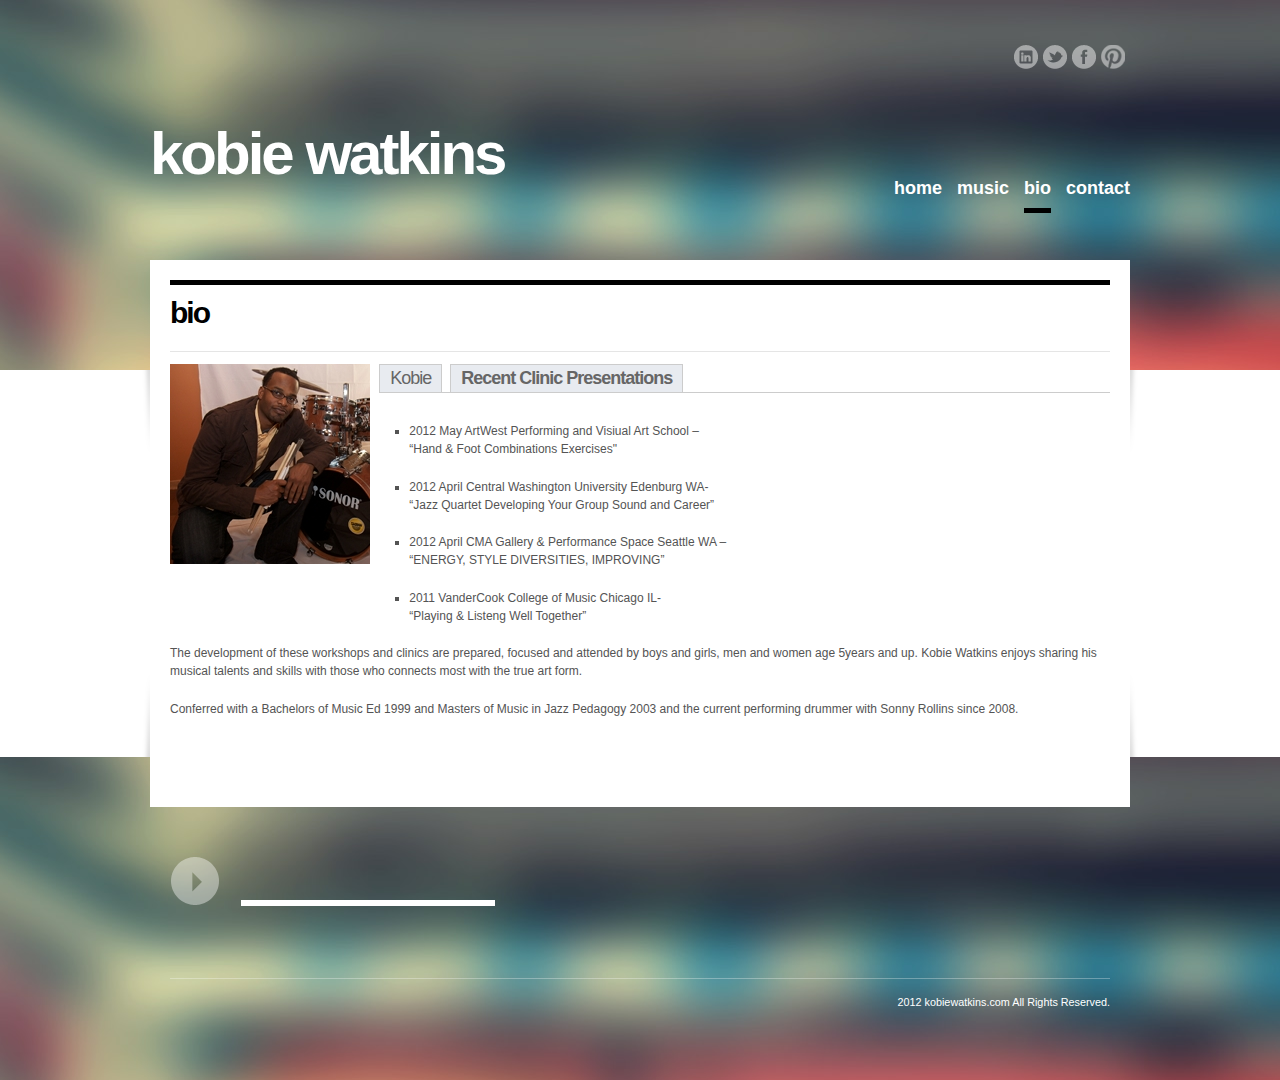
==== bio-clinic.html @ 3b58d5fe "inital commit for kobiewatkins.com" ====
<!doctype html>
<html lang="en">
<head>
    <meta charset="utf-8">
    <meta name="viewport" content="width=device-width, initial-scale=1, maximum-scale=1">

    <title>kobiewatkins</title>
    <link rel="profile" href="http://microformats.org/profile/hcalendar">

    <link rel="stylesheet" href="style.css">
    <link rel="stylesheet" href="colors/default.css" id="color">
    <!--[if IE 7]>
    <link rel="stylesheet" type="text/css" href="css/ie7.css" media="screen"/><![endif]-->

    <script src="js/modernizr.js"></script>
        <style>

#localnavlist
{
/*border-bottom: 1px solid #ccc;
*/
margin: 0;
padding-bottom: 19px;
padding-left: 10px;
}

#localnavlist ul, #localnavlist li
{
display: inline;
list-style-type: none;
margin: 0;
padding: 0;
}

#localnavlist a:link, #localnavlist a:visited
{
background: #E8EBF0;
border: 1px solid #ccc;
border-bottom:0px;
color: #666;
float: left;
font-size: normal;
font-weight: normal;
line-height: 23px;
margin-right: 8px;
padding: 2px 10px 2px 10px;
text-decoration: none;
}


ul#localnavlist li.current 
{
background: #fff;
border-bottom: 1px solid #fff;
color: #666;
}

#localnavlist a:hover { color: #f00; }

    </style>
</head>
<body>

<div id="fb-root"></div>
<script>(function (d, s, id) {
    var js, fjs = d.getElementsByTagName(s)[0];
    if (d.getElementById(id)) return;
    js = d.createElement(s);
    js.id = id;
    js.src = "//connect.facebook.net/en_US/all.js#xfbml=1";
    fjs.parentNode.insertBefore(js, fjs);
}(document, 'script', 'facebook-jssdk'));</script>


<div id="page">

<header id="header">
    <div class="wrap group">
        <div class="social-wgt group">
             <aside class="widget group">
                <a title="Connect with us on LinkedIn." class="icn lnkdin" href="http://www.linkedin.com/pub/kobie-watkins/40/b71/a86">Connect with us on LinkedIn.</a>
                <a title="Follow us on twitter." class="icn twitter" href="https://twitter.com/kobiewatkins">Follow us on twitter.</a>
                <a title="Like us on Facebook." class="icn facebook" href="http://www.facebook.com/kobie.watkins">Like us on Facebook.</a>
                <a title="Follow us on pinterest" class="icn pinterest" href="http://pinterest.com/bac2211">Follow us on Pinterest.</a>
            </aside>
        </div>
        <!-- .social-wgt -->

        <div class="head-wrap group">
            <hgroup class="logo imglogo">
                <h1><a href="index.html">kobie watkins</a></h1>
            </hgroup>
           
            <nav>
              
                <ul id="navigation" >
                    <li><a href="index.html">home</a></li>
                <!--    <li><a href="#">Templates</a>
                        <ul>
                            <li><a href="blog-alt.html">Listing left sidebar</a></li>
                            <li><a href="blog.html">Listing right sidebar</a></li>
                            <li><a href="single-alt.html">Article left sidebar</a></li>
                            <li><a href="single.html">Article right sidebar</a></li>
                            <li><a href="fullwidth.html">Fullwidth</a></li>
                            <li><a href="events.html">Events template</a></li>
                            <li><a href="event.html">Single event template</a></li>
                        </ul>
                    </li> -->
                    <li><a href="music.html">music</a></li>
                    <li class="current_page_item current-menu-item"><a href="bio.html">bio</a></li>
                    <li><a href="contact.html">contact</a></li>
                </ul>
              
            </nav>
        </div>
        <!-- .head-wrap -->
    </div>
    <!-- .wrap < header -->
</header>

<div id="main-content">
<div class="wrap">
<div class="inner-wrap">
<div class="page-content group">
<article class="entry fullwidth group">
    <h2 class="page-title">bio</h2>

    <div class="entry-content group">
      <div class="entry-content">
        <figure class="entry-thumb">
            <img src="demo/IMG_5719.jpg" alt="" />
        </figure>
        
        <div class="entry-meta">
          <h1>
             <ul id="localnavlist">
               <li><a href="bio.html">Kobie</a></li>
               <li><a href="#"><b>Recent Clinic Presentations</b></a></li>
             </ul>
            <hr/>
          </h1>
           
        </div>
 <div >
  <table>
    <tr>
      <td>
     <ul id="localcontentlist">
         <li>           
           <p >2012 May ArtWest Performing and Visiual Art School – <br/>“Hand & Foot Combinations Exercises"</p>
         </li>
         <li>           
            <p >2012 April Central Washington University Edenburg WA- <br />“Jazz Quartet Developing Your Group Sound and Career”</p>
        </li>
        <li>           
            <p >2012 April CMA Gallery & Performance Space Seattle WA – <br />“ENERGY, STYLE DIVERSITIES, IMPROVING”</p>
        </li>
        <li>           
            <p >2011 VanderCook College of Music Chicago IL- <br />“Playing & Listeng Well Together”</p>
        </li>
        
    </ul>
    </td>
  </tr>
</table>
    <p>
The development of these workshops and clinics are prepared, focused and attended by boys and girls, men and women age 5years and up. Kobie Watkins
enjoys sharing his musical talents and skills with those who connects most with the true art form.

    </p>
     <p>
    Conferred with a Bachelors of Music Ed 1999 and Masters of Music in Jazz Pedagogy 2003 and the current performing drummer with Sonny Rollins since 2008.
    </p>
    
  </div>
    </div>

</article>

    <!-- .block-events -->


    

    <aside class="widget widget_ci_twitter_widget group">
        
    </aside>
    <!-- twitter-widget -->

    <aside class="widget widget_ci_flickr_widget group">
        
    </aside>

</div>
<!-- #sidebar -->
</div>
<!-- .page-content -->
</div>
<!-- .inner-wrap -->
</div>
<!-- .wrap < #main-content -->
</div>
<!-- #main-content -->

<footer id="footer">
    <div class="wrap group">

        <div class="widget-block group">
            <aside class="widget audio-player">
                <div class="audio-wrap">
                    <div id="jp500" class="jp-jplayer"></div>

                    <div id="jp-203" class="jp-audio">
                        <div class="jp-type-single">
                            <div class="jp-gui jp-interface">
                                <ul class="jp-controls">
                                    <li><a href="#" class="jp-play" tabindex="1">Play</a></li>
                                    <li><a href="#" class="jp-pause" tabindex="1">Pause</a></li>
                                </ul>

                                <div class="jp-progress">
                                    <div class="jp-seek-bar">
                                        <div class="jp-play-bar"></div>
                                    </div>
                                </div>

                                <div class="jp-current-time"></div>

                                <div class="jp-volume-bar">
                                    <div class="jp-volume-bar-value">
                                        <div class="jp-volume-bar-knob"></div>
                                    </div>
                                </div>
                            </div>
                            <div class="jp-playlist">
                                <ul>
                                    <!-- The method Playlist.displayPlaylist() uses this unordered list -->
                                    <li></li>
                                </ul>
                            </div>
                        </div>
                    </div>
                </div>
                <!-- .audio-wrap -->
            </aside>

           
            <!-- twitter-widget -->

        </div>
        <!-- widget-block -->

        <div class="site-copy">
            <span>2012 kobiewatkins.com All Rights Reserved.</span>
        </div>
    </div>
    <!-- .wrap < #footer -->
</footer>

</div>
<!-- /page -->

<script type="text/javascript" src="//assets.pinterest.com/js/pinit.js"></script>

<script src="http://ajax.googleapis.com/ajax/libs/jquery/1.7.1/jquery.min.js"></script>
<script src="js/jquery.cycle.all.latest.min.js"></script>
<script src="js/jquery.flexslider-min.js"></script>
<script src="js/jquery.carouFredSel-5.6.1-packed.js"></script>
<script src="js/superfish.js"></script>
<script src="js/hoverIntent.js"></script>
<script src="js/jquery.fitvid.js"></script>
<script src="js/jquery.jplayer.js"></script>
<script src="js/jplayer.playlist.min.js"></script>
<!--[if (gte IE 6)&(lte IE 8)]>
<script type="text/javascript" src="js/selectivizr-min.js"></script><![endif]-->
<script defer src="js/scripts.js"></script>
</body>
</html>
---- style.css ----
/*
Theme Name: Stereo Squared
Theme URI: http://www.cssigniter.com/ignite/themes/stereo
Author: the CSSIgniter team
Author URI: http://www.cssigniter.com/
Description: Music theme for WordPress
Version: 1.0
License: GNU General Public License
*/

/*
============================================================================
Reset (No need to edit anything)
============================================================================
*/
html, body, div, span, applet, object, iframe, h1, h2, h3, h4, h5, h6, p, blockquote, pre, a, abbr, acronym, address, big, cite, code, del, dfn, em, font, ins, kbd, q, s, samp, small, strike, strong, sub, sup, tt, var, dl, dt, dd, ol, ul, li, fieldset, form, label, legend, table, caption, tbody, tfoot, thead, tr, th, td {
  border: 0;
  font-family: inherit;
  font-size: 100%;
  font-style: inherit;
  font-weight: inherit;
  margin: 0;
  outline: 0;
  padding: 0;
  vertical-align: baseline;
}

:focus {
  outline: 0;
}

ol, ul {
  list-style: none;
}

table {
  border-collapse: separate;
  border-spacing: 0;
}

caption, th, td {
  font-weight: normal;
  text-align: left;
}

blockquote:before, blockquote:after, q:before, q:after {
  content: "";
}

blockquote, q {
  quotes:;
}

a img {
  border: 0;
}

article, aside, details, figcaption, figure, footer, header, hgroup, menu, nav, section {
  display: block;
}

.group:after {
  content: ".";
  display: block;
  height: 0;
  clear: both;
  visibility: hidden;
}


/*
Lean.js added 8-26-2013
*/
#lean_overlay {
    position: fixed;
    z-index:100;
    top: 0px;
    left: 0px;
    height:100%;
    width:100%;
    background: #000;
    display: none;
}

/*
============================================================================
Global (h1..h6,lists,paragraphs,tables,links,form elements etc)
============================================================================
*/
body, input, textarea {
  font: 12px "Helvetica Neue", Helvetica, Arial, sans-serif;
  font-weight: normal;
  line-height: 1.2;
}

body {
  background: #fff;
  line-height: 1.5;
}

#page {

}

/* Headings */
h1 {
  font-size: 30px;
  letter-spacing: -2px;
}

h2 {
  font-size: 28px;
  margin-bottom: 0.4em !important;
}

h3 {
  font-size: 18px;
}

h4 {
  font-size: 16px;
}

h5 {
  font-size: 16px;
}

h6 {
  font-size: 12px;
}

h1, h2, h3, h4, h5, h6 {
  font-weight: bold;
  margin-bottom: 1em;
}

h2, h3 {
  letter-spacing: -1px;
}

hr {
  background-color: #ccc;
  border: 0;
  height: 1px;
  margin-bottom: 1.625em;
}

/* Text elements */
p {
  margin-bottom: 1.625em;
}

ul, ol {
  margin: 0 0 1.625em 2.5em;
}

ul {
  list-style: square;
}

ol {
  list-style-type: decimal;
}

ol ol {
  list-style: upper-alpha;
}

ol ol ol {
  list-style: lower-roman;
}

ol ol ol ol {
  list-style: lower-alpha;
}

ul ul, ol ol, ul ol, ol ul {
  margin-bottom: 0;
}

dl {
  margin: 0 1.625em;
}

dt {
  font-weight: bold;
}

dd {
  margin-bottom: 1.625em;
}

strong {
  font-weight: bold;
}

cite, em, i {
  font-style: italic;
}

blockquote {
  font-family: Georgia, "Bitstream Charter", serif;
  font-style: italic;
  font-weight: normal;
  border-left: 4px solid black;
  padding-left: 2em;
}

blockquote em, blockquote i, blockquote cite {
  font-style: normal;
}

blockquote cite {
  color: #666;
  font: 12px "Helvetica Neue", Helvetica, Arial, sans-serif;
  font-weight: 300;
  letter-spacing: .05em;
  text-transform: uppercase;
}

pre {
  font: 13px "Courier 10 Pitch", Courier, monospace;
  line-height: 1.5;
  margin-bottom: 1.625em;
  overflow: auto;
  padding: .75em 1.625em;
}

code, kbd {
  font: 13px Monaco, Consolas, "Andale Mono", "DejaVu Sans Mono", monospace;
}

abbr, acronym, dfn {
  cursor: help;
}

address {
  display: block;
  margin: 0 0 1.625em;
}

ins {
  text-decoration: none;
}

sup, sub {
  height: 0;
  line-height: 1;
  position: relative;
  vertical-align: baseline;
}

sup {
  bottom: 1ex;
}

sub {
  top: .5ex;
}

/* Alignment */
.alignleft {
  display: inline;
  float: left;
  margin: 1em 1.625em 1em 0;
}

.alignright {
  display: inline;
  float: right;
  margin: 1em 0 1em 1.625em;
}

.aligncenter {
  clear: both;
  display: block;
  margin-left: auto;
  margin-right: auto;
  margin-bottom:1em;
}

.alignnone {
  margin-bottom: 13px;
}

/* Make sure embeds and iframes fit their containers */
embed, iframe, object {
  max-width: 100%;
}

img {
  max-width: 100%;
}

/* General Form Styling */

input[type=text],
input[type=password],
textarea {
  padding: 10px 12px;
  font: inherit;
  border: none;
  background: #f2f2f2;
}

button[type=submit],
input[type=submit] {
  background: #000;
  color: #fff;
  font-weight: bold;
  text-align: center;
  border: none;
}

/*
============================================================================
Structure (for every page in the theme)
============================================================================
*/

body {
  color: #545454;
}

h1, h2, h3, h4, h5, h6 {
  color: #000;
}

.wrap {
  width: 980px;
  margin: 0 auto;
  -o-transition: all .2s linear;
  -moz-transition: all .2s linear;
  -webkit-transition: all .2s linear;
  transition: all .2s linear;
}

/*
============================================================================
Header (Logo etc)
============================================================================
*/

#header {
  background: url("images/colors/default/bodybg.jpg") no-repeat center top;
  color: #fff;
}

#header a, #header a:visited, #header a:hover {
  color: #fff;
  text-decoration: none;
}

.social-wgt {
  padding: 45px 0 25px;
}

.social-wgt .widget {
  float: right;
}

.head-wrap {
  padding-bottom: 80px;
}

.logo {
  float: left;
}

.logo h1 {
  font-size: 5em;
  margin-bottom: 0;
  padding: 0;
  letter-spacing: -3px;
  font-weight: bold;
  line-height: 1;
}

.logo h2 {
  font-size: 1.5em;
  margin: -5px 0 0 0;
  line-height: 1;
  color: #fff;
}

.home #main-content {
  margin-top: -450px;
}

.home #header {
  height: 710px;
}

/* Inner Page Styles */

#main-content {
  margin-top: -110px;
}

#header {
  height: 370px;
}

/*
============================================================================
Navigation (for every navigational element in the theme)
============================================================================
*/

nav {
  float: right;
  margin-top: 55px;
}

#navigation {
  list-style: none;
  margin: 0;
  padding: 0;
}

#navigation > li {
  float: left;
  font-size: 1.5em;
  line-height: 1;
  font-weight: bold;
  margin-left: 15px;
  position: relative;
}

#navigation > li a {
  padding-bottom: 10px;
}

#navigation > li.current-menu-item a,
#navigation > li.current_page_item a {
  border-bottom: 5px solid black;
}

#navigation > li a:hover {
  color: #e1e1e1;
}

#navigation ul {
  position: absolute;
  list-style: none;
  margin: 0;
  padding: 0;
  z-index: 1000;
  border: 5px solid rgba(255, 255, 255, 0.5);

  top: -999em;

  -moz-box-shadow: 0 0 5px rgba(80, 80, 80, 0.85);
  -webkit-box-shadow: 0 0 5px rgba(80, 80, 80, 0.85);
  -o-box-shadow: 0 0 5px rgba(80, 80, 80, 0.85);
  box-shadow: 0 0 5px rgba(80, 80, 80, 0.85);
}

#navigation li li {
  display: block;
}

#navigation li li a {
  padding: 10px 15px;
  background-color: #f6f8f7;
  background-color: rgba(255, 255, 255, 0.95);
  margin-bottom: 1px;
  display: block;
  color: #000 !important;
  white-space: nowrap;
  font-size: 0.77em;
  min-width: 160px;
}

#navigation li li a:hover {
  border: none;
}

#navigation > li:hover > ul {
  top: 30px;
}

.sf-with-ul {
  padding-right: 15px;
}

.sf-sub-indicator {
  text-indent: -999em;
  display: inline-block;
  width: 8px;
  height: 4px;
  position: absolute;
  top: 8px;
  right: 0;
  background: url("images/sprites.png") no-repeat -1px -161px;
}

nav > select {
  display: none;
}

a {
  -o-transition: all .2s linear;
  -moz-transition: all .2s linear;
  -webkit-transition: all .2s linear;
  transition: all .2s linear;
}

/*
============================================================================
Content
============================================================================
*/

#main-content .wrap,
#footer .wrap {
  width: 940px;
  padding: 20px 20px 10px 20px;
  position: relative;

  -o-transition: all .2s linear;
  -moz-transition: all .2s linear;
  -webkit-transition: all .2s linear;
  transition: all .2s linear;
}

#main-content .wrap {
  background: #fff;
  margin-bottom: -50px;
}

.home #main-content .wrap:after {
  content: ' ';
  position: absolute;
  background: url("images/shadow-left.png") no-repeat;
  width: 9px;
  height: 87px;
  left: -9px;
  top: 445px;
}

.home #main-content .wrap:before {
  content: ' ';
  position: absolute;
  background: url("images/shadow-right.png") no-repeat;
  width: 9px;
  height: 87px;
  right: -9px;
  top: 445px;
}

#main-content .wrap:after {
  content: ' ';
  position: absolute;
  background: url("images/shadow-left.png") no-repeat;
  width: 9px;
  height: 87px;
  left: -9px;
  top: 110px;
}

#main-content .wrap:before {
  content: ' ';
  position: absolute;
  background: url("images/shadow-right.png") no-repeat;
  width: 9px;
  height: 87px;
  right: -9px;
  top: 110px;
}

#main-content .inner-wrap:after {
  background: url("images/shadow-btm-left.png") no-repeat scroll 0 0 transparent;
  bottom: 50px;
  content: " ";
  height: 87px;
  left: -9px;
  position: absolute;
  width: 9px;
}

#main-content .inner-wrap:before {
  content: ' ';
  position: absolute;
  background: url("images/shadow-btm-right.png") no-repeat;
  width: 9px;
  height: 87px;
  right: -9px;
  bottom: 50px;
}

/* General ul items style */

.gallery-list,
.slides,
.slides-vid {
  margin: 0;
  padding: 0;
  list-style: none;
}



/* Main Homepage Slider */

.sld-item {
  position: relative;
}

.sld-desc {
  position: absolute;
  bottom: 0;
  right: 0;
  width: 65%;
  margin-bottom: 50px;
}

.sld-desc h3 {
  font-size: 4em;
  letter-spacing: -3px;
  font-weight: bold;
  line-height: 1;
  margin: 0 0 10px 0;
}

.sld-desc.right {
  text-align: right;
  margin-right: 45px;
}

.sld-desc h3 a {
  color: #fff;
  background: rgba(0,0,0,0.50);
  line-height: 1.25;
  border-left:solid 10px transparent;
  border-right:solid 10px transparent;
}

.sld-desc h3 a:hover {
  text-decoration: none;
}

.ci-read-more {
  padding: 7px 12px;
  color: #fff;
  font-weight: bold;
  font-size: 12px;
  -moz-border-radius: 2px;
  -webkit-border-radius:2px;
  border-radius: 2px;
}

.ci-read-more:hover {
  text-decoration: none;
}

ul.slides {
  clear: both;
}

ul.slides li {
  display: none;
}

.flex-control-nav {
  list-style: none;
  margin: 0;
  padding: 0;
  text-align: center;
  margin: 25px 0;
}

.flex-control-nav li {
  display: inline;
  text-align: center;
}

.flex-control-nav a {
  background: url("images/sprites.png") no-repeat scroll 0 -16px transparent;
  cursor: pointer;
  height: 10px;
  margin: 0 5px 0 0;
  padding: 0;
  text-indent: -999em;
  width: 10px;
  text-align: center;
  display: inline-block;
}

.flex-control-nav a.active {
  background-position: 0 0;
}

/* Widget Areas Homepage */

.widget-block {
  margin-bottom: 25px;
}

#main-content .widget-block:last-of-type {
  margin-bottom: 0;
}

.block h3, .widget h3 {
  margin-bottom: 15px;
  font-size: 1.5em;
  line-height: 1;
  padding-top: 10px;
  border-top: 5px solid black;
}

.block h4 {
  font-size: 13px;
  margin: 10px 0;
  font-weight: bold;
}

.widget-block .block {
  float: left;
  width: 31.91489361702128%;
  margin-right: 2.12765957446809%;
}

.widget-block .two-thirds {
  width: 65.95744680851064%;
}

.block-videos {
  position: relative;
}

#video-slider {
  position: relative;
}

.widget-block .block.last, .mid-section .widget_ci_event_locations_widget {
  margin-right: 0;
}

.upper-section .widget:last-child {
  margin-right:0;
}

.widget-block .block-galleries {
  width: 100%;
  position: relative;
}

.gallery-nav,
.vid-nav,
#video-slider .flex-direction-nav {
  position: absolute;
  top: 15px;
  right: 0;
  list-style: none;
  margin: 0;
}

.gallery-nav a {
  color: #000;
  font-weight: bold;
}

#video-slider .flex-direction-nav {
  top: -30px;
}

.gallery-nav li,
.vid-nav li,
#video-slider .flex-direction-nav li {
  float: left;
  margin-left: 10px;
}

.car-prev,
.car-next,
.vid-prev,
.vid-next,
.flex-direction-nav .prev,
.flex-direction-nav .next {
  display: inline-block;
  float: left;
  text-indent: -999em;
  width: 7px;
  height: 14px;
  cursor: pointer;
  background: url("images/sprites.png") no-repeat;
}

.car-prev,
.vid-prev,
.flex-direction-nav .prev {
  background-position: 0 -106px;
}

.car-next,
.vid-next,
.flex-direction-nav .next {
  background-position: -1px -87px;
}

.block-galleries .caroufredsel_wrapper {

}

.gallery-list {
  margin: 0;
  padding: 0;
  list-style: none;
}

.gallery-list li {
  float: left;
  width: 31.91489361702128%;
  margin-left: 2.12765957446809%;
}

.gallery-list li:first-child {
  margin-left: 0 !important;
}

.gallery-list figure {
  position: relative;
  margin: 0;
  padding: 0;
}

.gallery-list .trans {
  width: 100%;
  height: 100%;
  display: block;
  position: absolute;
  top: 0;
  left: 0;
  background: url("images/trans.png");
}

.gallery-list li > a {
  line-height: 0;
}

.gallery-list figcaption {
  color: #FFFFFF;
  font-size: 1.5em;
  font-weight: bold;
  left: 35%;
  position: absolute;
  text-align: center;
  top: 45%;
  z-index: 2;
}

.gallery-list a:hover,
.gallery-list a:active,
.gallery-list a:focus {
  text-decoration: none;
}

.gallery-list figcaption,
.gallery-list .trans {
  visibility: hidden;
}

.gallery-list a:hover > figure figcaption,
.gallery-list a:hover > figure .trans {
  visibility: visible;
}

/*
============================================================================
Comments (everything related to the comments section)
============================================================================
*/

.post-comments {
  padding-top: 20px;
  margin: 30px 0;
  border-top: 5px solid #000;
}

.post-comments h2, #form-wrapper h2 {
  font-size: 1.5em;
  letter-spacing: -1px;
}

#form-wrapper {
  padding-top: 20px;
  margin-bottom: 10px;
}

#form-wrapper .post-form {
  background: #f3f3f3;
  padding: 25px;
}

.post-form label {
  display: block;
  margin-bottom: 3px;
  color: #000;
}

.post-form fieldset {
  margin-bottom: 10px;
}

.post-form input[type=text], .post-form textarea {
  background: #fff;
  border: none;
  padding: 10px;
  border:solid 2px #d8d8d8;
}

.post-form input[type=text] {
  width: 60%;
}

.post-form textarea {
  width: 96%;
}

.post-form input[type='submit'], button.button, .gform_wrapper .gform_footer input.button, .gform_wrapper .gform_footer input[type="submit"] {
  border: none;
  color: #fff;
  text-transform: uppercase;
  padding: 7px 20px;
  cursor: pointer;
  -moz-border-radius: 2px;
  -webkit-border-radius:2px;
  border-radius: 2px;
}

.post-form input[type=submit]:active {
  position: relative;
  top: 1px;
}

.post-comments ul, .post-comments ol {
  margin-left: 15px;
  padding-left: 0;
}

.post-comments ul li ul, .post-comments ol li ol {
  margin-left: 25px
}

.post-comments ul li, .post-comments ol li {
  list-style-type: none;
  margin: 15px 0;
}

.post-comments ul li ul li, .post-comments ol li ol li {
  list-style-type: none
}

.post-comments .avatar {
  float: left;
  margin: 15px 15px 5px 0;
  padding:3px;
  border:solid 1px #ccc;
}

.post-comments .comment-text {
  border-bottom: 1px solid #c5c5c5;
}

.post-comments .comment-copy {
  width: 80%;
  padding: 15px;
  float: right;
  font-size: 13px;
}

.post-comments .comment-meta {
  font-weight: bold;
  font-size: 0.9em;
}

.comment-reply-link, .btn-reply {
  font-weight: normal;
  font-style: normal;
  float: right;
  font-size: 11px;
  text-transform: uppercase;
  color: #fff;
  height: 18px;
  padding: 3px 7px 0;
}

#cancel-comment-reply-link {
  display: block;
  font-size: 11px !important;
  margin-top: 5px;
  letter-spacing: 0;
  font-weight: normal;
}

.comment-reply-link {
  font-size:10px;
  font-weight:bold;
  display:inline-block;
  padding-left:20px;
  background-image: url(images/sprites.png);
  background-repeat: no-repeat;
  background-position: 5px -238px;
  -moz-border-radius:2px;
  -webkit-border-radius:2px;
  border-radius:2px;
  margin-bottom:5px;
}

/*
============================================================================
Footer
============================================================================
*/

#footer {
  padding: 60px 0;
  color: #fff;
}

#footer a, #footer a:visited, #footer a:focus {
  color: #fff;
}

#footer a:hover {
  color: #f3f3f3;
}

.site-copy {
  clear: both;
  text-align: right;
  font-size: 0.9em;
  padding-top: 15px;
  border-top:1px solid #fff;
  border-top: 1px solid rgba(255, 255, 255, 0.3);
}

#footer h3, #footer h4 {
  color: #fff;
}

#footer .widget {
  float: left;
  width: 48.93617021276596%;
  margin-right: 2.12765957446809%;
}

#footer .widget:nth-child(2n) {
  margin-right: 0;
}

#footer a:hover {
  color: #c1c1c1 !important;
}

/*
============================================================================
Widgets 
============================================================================
*/
.widget-area {
}

.widget {
  margin-bottom: 30px;
}

.widget p:last-of-type {
  margin-bottom: 0;
}

.widget-title {
}

#sidebar .widget h3 {
  font-size: 1.166666666666667em;
  letter-spacing: 0;
  margin: 0 0 20px 0;
}

.widget ul {
  margin: 0;
}

.widget ul ul {
  margin-left: 1.5em;
}

.widget ul li {
  font-size: 13px;
}

.widget a {
}

.widget a:hover, .widget a:focus, .widget a:active {
}

/* Ephemera Widget */
section.ephemera ol, .widget_twentyeleven_ephemera ol {
  list-style: square;
  margin: 5px 0 0;
}

.widget_twentyeleven_ephemera .widget-entry-title {
  padding: 0;
}

.widget_twentyeleven_ephemera .comments-link a, .widget_twentyeleven_ephemera .comments-link > span {
  display: block;
  font-weight: bold;
}

section.ephemera .entry-title .comments-link a:hover, .widget_twentyeleven_ephemera .entry-title .comments-link a:hover {
}

section.ephemera .entry-title a span {
}

/* Widget Image */
.widget_image img {
  height: auto;
  max-width: 100%;
}

/* Flickr Widget */
.flickr_badge_image {
  float: left;
  margin-right: 19px;
  margin-bottom: 19px;
  padding:5px;
  border:solid 1px #ccc;
}

.flickr_badge_image:nth-child(3n+1) {
  margin-right: 0;
}

.flickr_badge_image img {
  display:block;
}

/* Calendar Widget */
.widget_calendar #wp-calendar {
  width: 95%;
  text-align: center;
}

.widget_calendar #wp-calendar caption, .widget_calendar #wp-calendar td, .widget_calendar #wp-calendar th {
  text-align: center;
}

.widget_calendar #wp-calendar caption {
  font-size: 11px;
  padding: 5px 0 3px;
  text-transform: uppercase;
}

.widget_calendar #wp-calendar th {
  font-weight: bold;
}

.widget_calendar #wp-calendar tfoot td {
}

/* Social Widget */

.icn {
  width: 24px;
  height: 24px;
  background-image: url(images/social-icons-light.png);
  background-repeat: no-repeat;
  float: left;
  margin-right: 5px;
  text-indent: -999em;
  cursor: pointer;
}

#sidebar .icn {
  background-image: url(images/social-icons.png);
}

.icn:focus,
.icn:active {
  outline: none;
}

.icn.twitter {
  background-position: -31px -1px;
}

.icn.twitter:hover {
  background-position: -31px -31px;
}

.icn.facebook {
  background-position: 0 -1px;
}

.icn.facebook:hover {
  background-position: 0 -31px;
}

.icn.flickr {
  background-position: -62px -1px;
}

.icn.flickr:hover {
  background-position: -62px -31px;
}

.icn.picasa {
  background-position: -94px 0;
}

.icn.picasa:hover {
  background-position: -94px -30px;
}

.icn.lnkdin {
  background-position: -125px 0;
}

.icn.lnkdin:hover {
  background-position: -125px -30px;
}

.icn.gplus {
  background-position: -156px -1px;
}

.icn.gplus:hover {
  background-position: -156px -31px;
}

.icn.rss {
  background-position: -187px -1px;
}

.icn.rss:hover {
  background-position: -187px -31px;
}

.icn.youtube {
  background-position: -218px -1px;
}

.icn.youtube:hover {
  background-position: -218px -31px;
}

.icn.wordpress {
  background-position: -250px -1px;
}

.icn.wordpress:hover {
  background-position: -250px -31px;
}

.icn.dribbble {
  background-position: -282px -1px;
}

.icn.dribbble:hover {
  background-position: -282px -31px;
}

.icn.pinterest {
  background-position: -313px -1px;
}

.icn.pinterest:hover {
  background-position: -313px -31px;
}

.icn.stumble {
  background-position: -345px -1px;
}

.icn.stumble:hover {
  background-position: -345px -30px;
}

.icn.digg {
  background-position: -380px -1px;
}

.icn.digg:hover {
  background-position: -380px -30px;
}

/* Search Widget */

#searchform input[type=text] {
  width: 93%;
  padding: 11px 3.5%;
  text-indent: 10px;
}

#searchform {
  position: relative;
  line-height: 0;
}

#searchform #searchsubmit {
  position: absolute;
  right: 0;
  top: 0;
  width: 70px;
  height: 36px;
  font-weight: bold;
  cursor: pointer;
}

#searchform > div {
  margin: 0;
  padding: 0;
  line-height: 0;
}

#searchsubmit:active {
  top: 1px;
}

/* Buy / Sell ads */
#ads125 li {
  float: left;
  width: 125px;
  margin: 0 0 10px 0;
  padding: 0;
  border: none;
}

#ads125 li.last {
  margin-left: 10px;
}

#ads125 img {
  display: block;
}

/* List Widgets */

#sidebar .widget ul {
  list-style: none;
  margin: 0;
  padding: 0;
}

#sidebar .widget ul li {
  padding: 10px 0 10px 20px;
  background: url("images/sprites.png") no-repeat -1px -207px;
  border-bottom: 1px dotted #b4b4b4;
}

#sidebar .widget .event-nav li {
  border-bottom: none;
  padding: 0;
}

#sidebar .widget ul > li:first-child {
  padding-top: 0;
  background-position: -1px -216px;
}

#sidebar .widget ul li a,
#sidebar .widget ul li a:visited {
  color: #545454;
}

#sidebar .widget ul li a:hover {
  color: #000;
}

/* Twitter on sidebar */

#sidebar .widget_ci_twitter_widget .twitter-time {
  display: block;
  font-size: 0.8em;
  font-weight: bold;
}

/* Locations Widget */

#locations,
#sidebar #locations {
  list-style: none;
  margin: 0;
  padding: 0;
  height: 328px !important;
  padding: 21px;
  overflow: hidden;
  color: #fff;
}

#locations li,
#sidebar #locations li {
  padding: 0 0 10px 0;
  margin-bottom: 10px;
  border-bottom: 1px solid rgba(255, 255, 255, 0.15);
  width: 100%;
  background: none;
}

#locations li a,
#locations li a:visited {
  color: #fff;
  background: none;
  display: block;
  padding: 4px;
}

#locations time {
  font-size: 1.4em;
  letter-spacing: -1px;
  margin: 0;
  font-weight: bold;
  line-height: 1;
  color: #fff;
}

#locations a:hover {
  background: rgba(255, 255, 255, 0.05);
}

#locations h4 {
  color: #fff;
  margin: 0;
  margin-top: -2px;
  font-size: 13px;
  letter-spacing: -1px;
  font-weight: normal;
}

#locations b {
  background: url("images/sprites.png") no-repeat scroll -1px -127px transparent;
  color: #D3D685 !important;
  display: block;
  font-size: 0.916667em;
  padding-left: 15px;
  padding-top: 3px;
}

.events-container .caroufredsel_wrapper {
  width: 100% !important;
}

.events-container {
  height: 378px;
  position: relative;
}

#locations .more-link {
  color: #D3D685 !important;
  display: block;
  font-size: 0.916667em;
  padding-left: 5px;
  padding-top: 3px;
}

#locations .more-link:hover {
  background: none;
}

.block-events {
  position: relative;
}

#sidebar .block-events {
  margin-bottom: 20px !important;
}

.event-nav {
  margin: 0;
  padding: 0;
  list-style: none;
  position: absolute;
  bottom: 15px;
  right: 12px;
}

.event-nav li a {
  display: block;
  cursor: pointer;
  width: 14px;
  height: 7px;
  margin-top: 12px;
  text-indent: -999em;
  background: url("images/sprites.png") no-repeat;
}

.event-nav .up {
  background-position: 0 -40px;
}

.event-nav .down {
  background-position: 0 -62px;
}

#sidebar .block-events ul.event-nav > li {
  background: none;
  border: none;
  padding: 0;
}


/* Footer Widgets */

#footer .widget {
  float: left;

}

#footer .widget_ci_twitter_widget ul {
  list-style: none;
  margin: 0;
  padding: 0;
  background: url("images/twitter-icon.png") center left no-repeat;
  width: 100% !important;
}

#footer .widget_ci_twitter_widget li {
  width: 80%;
  padding: 0 0 0 65px;
  margin-top: 15px;
  background: none;
  border: none;
}

#footer .twitter-time {
  display: block;
}

#footer .widget_ci_twitter_widget h3 {
  border: none;
  display: none;
}

#footer .widget_ci_twitter_widget span {
  font-size: 1.5em;
  font-weight: bold;
  line-height: 1.1;
  margin-top: 5px;
  display: block;
}

#footer .widget-block {
  margin-bottom: 35px;
}

/*
============================================================================
Template Name: (E.g. Homepage - Styles that apply only here
============================================================================
*/



/* Inner Pages */

#main-content .entry {
  float: left;
  width: 65.95744680851064%;
}

#main-content .fullwidth {
  width:auto !important;
}

#sidebar {
  float: right;
  width: 31.91489361702128%;
}

.entry-title, .page-title {
  line-height: 1.2;
  margin-bottom: 20px;
  padding-top: 10px;
  border-top: 5px solid #000;
  letter-spacing: -2px;
  font-size: 30px;
}

.page-title {
  padding-bottom: 20px;
  border-bottom: 1px solid #e5e5e5;
}

.entry h3 {
  margin-bottom: 10px;
}

/* Single Event Page */

#map-single {
  line-height: 0;
}

.event-desc {
  padding-top: 10px;
  border-top: 5px solid #000;
  margin-top: 19px;
}

.event-venue-info {
  float: left;
  width: 48.38709677419355%;
  margin: -10px 3.2258064516129% 2.2258064516129% 0;
  border-bottom: 5px solid #000;
  background: url("images/venue-info-bg.png");
}

.event-venue-info ul {
  list-style: none;
  margin: 0;
  padding: 20px 25px;
}

.event-venue-info ul li {
  padding: 5px 0;
}

.event-venue-info ul span {
  color: #777777;
  width: 25%;
  display: inline-block;
}

.event-venue-info ul b,
.event-venue-info ul time {
  font-weight: bold;
  color: #000;
}

#sidebar .block-events h3 {
  display: none;
}

#sidebar .block-events .events-container {
  height: 470px;
}

#sidebar #locations {
  height: 430px !important;
}

.related {
  margin-top: 15px;
}

.related-holder {
  list-style: none;
  margin: 0;
  padding: 0;
}

.related-holder li {
  float: left;
  width: 48.38709677419355%;
  margin-right: 3.2258064516129%;
}

.related-holder li:nth-child(2n) {
  margin-right: 0;
}

/* Single */

.entry-content {
}

.entry-thumb {
  float: left;
  width: 22.25806451612903%;
  margin: 0 0px 0px 0;
}

.entry-meta {
  margin-bottom: 25px;
  position: relative;
}

.entry-meta h1 {
  font-size: 1.5em;
  margin-bottom: 0;
  letter-spacing: -1px;
}

.entry-meta .entry-cats a {
  font-weight: bold;
}

.social-share {
  padding: 25px 20px 20px 25px;
  border-top: 1px solid #e5e5e5;
  border-bottom: 1px solid #e5e5e5;
  background: url("images/venue-info-bg.png");
  margin-bottom: 35px;
}

.social-button {
  float:left;
}

.entry-meta time {
  font-size: 0.9em;
}

/* Blog Template */

.entry-item .entry-content {
  float: right;
  width: 64.51612903225806%;
}

.comment-no {
  position: absolute;
  padding-left: 17px;
  background: url("images/sprites.png") 0 -179px no-repeat;

  top: 0;
  right: 0;
  font-weight: bold;
}

.entry-item {
  padding-bottom: 45px;
  margin-bottom: 25px;
  border-bottom: 1px solid #e5e5e5;
}

.entry-item:last-child {
  padding-bottom: 0;
  border: none;
}

/* Paging */
#paging {
  margin-bottom:15px;
}

#paging a, #paging span {
  display:inline-block;
  padding:5px 10px;
  background: #f1f1f1;
  font-weight:bold;
  margin-right:1px;
}

#paging a:hover {
  background: #ddd;
}


/* Single Typography */

.entry-content h2 {
  font-size: 2em;
  letter-spacing: -1px;
}

.entry-content h2,
.entry-content h3,
.entry-content h4 {
  margin-bottom: 0.7em;
}

.entry-content blockquote {
  border-left: 4px solid #000;
  padding-left: 20px;
  font-size: 1.1em;
}

/* Events Page */

#map {
  width: 100%;
  margin-bottom: 30px;
  height: 800px;
}

#map_single {
  height: 307px;
}

#map img {
  max-width:none !important;
}

/* WordPress Galleries Styling */
.gallery { margin: 0 auto 18px; }

.gallery .gallery-item {
  float: left;
  margin-top: 0;
  text-align: center;
  width: 33%;
}
.gallery-columns-2 .gallery-item { width: 50%; }
.gallery-columns-4 .gallery-item { width: 25%; }
.gallery img {
  box-shadow: 0px 0px 1px #999;
  border: 1px solid white;
  padding: 8px;
  background: #f2f2f2;
}
.gallery img:hover {
  background: white;
}
.gallery-columns-2 .attachment-medium {
  max-width: 92%;
  height: auto;
}

.gallery-columns-4 .attachment-thumbnail {
  max-width: 84%;
  height: auto;
}
.gallery .gallery-caption {
  color: #888;
  font-size: 12px;
  margin: 0 0 12px;
}
.gallery dl, .gallery dt { margin: 0;
  margin-bottom: 10px;
}
.gallery br+br { display: none; }

/*
============================================================================
Styles for Contact Form
============================================================================
*/

fieldset {
  display: block;
  margin-bottom: 15px;
}

.gform_wrapper {
  background: none repeat scroll 0 0 #F3F3F3;
  padding: 25px;
}

.gform_wrapper label {
  display: block;
  font-weight: bold;
  font-size: 1.1em;
  margin-bottom: 2px;
  cursor: pointer;
}

.gform_wrapper textarea,
.gform_wrapper input[type=text] {
  border: 2px solid #D8D8D8;
  padding: 10px !important;
  background: #fff;
  font:inherit;
}
.gform_wrapper textarea {
  width: 75%;
}

.gform_wrapper input[type=text] {
  width: 60%;
}

#contact-form label { 
	display:block;
}

#contact-form input[type=text] {
	width:80%; 
}

#contact-form textarea {
	width:90%; 
}

/*
============================================================================
jPlayer Styles
============================================================================
*/
.jp-jplayer {
  width: 0 !important;
  height: 0 !important;
}

.jp-audio ul {
  list-style: none;
}

.audio-wrap {
  margin: 15px 0 15px;
}

.jp-audio {
  height: 46px;
  width: 100%;
}

.jp-controls li a {
  height: 52px;
  left: 1px;
  text-indent: -999em;
  top: 1px;
  width: 48px;
}

.jp-progress {
  height: 11px;
  left: 71px;
  top: 16px;
  width: 254px;
  background-position: -65px -65px;
  position: relative;
}

.jp-seek-bar, .jp-play-bar, .jp-volume-bar-value {
  height: 6px;
}

.jp-seek-bar {
  width:auto !important;
}

.jp-current-time {
  font-size: 10px;
  left: 331px;
  top: 13px;
  text-shadow: 1px 1px 0 rgba(255, 255, 255, 0.6);
}

.jp-volume-bar {
  height: 11px;
  right: 21px;
  top: 17px;
  width: 89px;
}

.jp-volume-bar-knob {
  height: 18px;
  position: absolute;
  right: -15px;
  top: -5px;
  width: 18px;
}

.jp-audio, .jp-volume-bar-value, .dulce-audio-thumb {
  position: relative;
}

.jp-controls li a, .jp-progress, .jp-current-time, .jp-volume-bar {
  position: absolute;
}

.jp-seek-bar, .jp-volume-bar, .jp-volume-bar-knob {
  cursor: pointer;
}

.jp-seek-bar {
  height: 6px;
  margin-top: 2px;
  background: #fff;
  background: rgba(255, 255, 255, 0.5);
}

.jp-play-bar {
  background: #fff;
}

.jp-play {
  z-index: 2;
  background: url("images/play.png") no-repeat;
  width: 48px;
  height: 48px;
}

.jp-pause {
  background: url("images/play.png") no-repeat;
  display: none;
  background-position: 0px -50px;
  z-index: 1;
}

.jp-play-bar, .jp-volume-bar-value {

}

.jp-volume-bar-knob {

}

.jp-type-single {
  position: relative;
}

.jp-playlist {
  left: 71px;
  position: absolute;
  top: -2px;
  width: 60%;
}

a.jp-playlist-current {
  display: block;
  font-size: 1.5em;
  font-weight: bold;
}

.jp-artist {
  font-size: 0.6em;
  display: block;
  font-weight: normal;
  margin-top: -3px;
}

.jp-interface {
  position: relative;
  top: 30px;
}

.jp-controls {
  position: absolute;
  top: -28px;
}

/*
============================================================================
Styles for Alt templates (Sidebar on the left)
============================================================================
*/

.alt #sidebar {
  float: left;
}

.alt #main-content .entry {
  float: right;
}

/*
============================================================================
Media Queries 
============================================================================
*/

/* Tablet Portrait */
@media only screen and (min-width: 768px) and (max-width: 959px) {
  .wrap {
    width: 748px;
  }

  #main-content .wrap,
  #footer .wrap {
    width: 728px;
    padding: 10px;
  }

  nav ul {
    display: none;
  }

  nav select {
    display: block;
    width: 100%;
    padding: 3px 2px;
    position: relative;
    top: 0;
    margin: 0 auto;
  }

  nav {
    width: 40%;
    border: 5px solid rgba(255, 255, 255, 0.3);
    margin-top: 35px;
  }

  .entry-item .entry-content {
    width: 100%;
    float: none;
  }

  #footer .widget {
    width: 100%;
    float: none;
  }

}

/* Mobile Portrait --320px-- */

@media only screen and (max-width: 767px) {
  .wrap {
    width: 300px;
  }

  img {
    min-width: 100%;
  }

  .logo img {
    min-width: 0;
  }

  nav {
    float: none;
    margin: 10px 0 25px 0;
    border: 5px solid rgba(255, 255, 255, 0.2);
    line-height: 0;
  }

  nav select {
  }

  .social-wgt .widget {
    float: none;
  }

  .logo {
    text-align: center;
    float: none;
  }

  #main-content .wrap,
  #footer .wrap {
    width: 280px;
    padding: 5px;
  }

  .sld-desc {
    margin-bottom: 30px;
    position: static;
    text-align: center;
    width: 100%;
  }

  .sld-desc.right,
  .sld-desc.left {
    margin-right: 0;
    margin-left: 0;
    text-align: center;
  }

  .sld-desc h3 {
    font-size: 2em;
    line-height: 1.2;
  }

  .sld-desc h3 a {
    background: none;
    color: #000;
  }

  .flex-control-nav {
    margin: 10px 0 25px;
  }

  .widget-block .block {
    float: none;
    width: 100%;
  }

  #footer .widget {
    width: 100%;
    float: none;
  }

  .home .block-events {
    margin-top: 10px;
  }

  nav ul {
    display: none;
  }

  nav select {
    display: block;
    width: 100%;
    padding: 3px 2px;
    position: relative;
    top: 0;
    margin: 0 auto;
  }

  .post-comments {
    margin: 30px 0;
  }

  .post-comments ul, .post-comments ol {
    margin-left: 0;
    padding-left: 0;
  }

  .post-comments ul li ul, .post-comments ol li ol {
    margin-left: 0
  }

  .post-comments ul li, .post-comments ol li {
    list-style-type: none;
    margin: 0 0;
  }

  .post-comments ul li ul li, .post-comments ol li ol li {
    list-style-type: none
  }

  .post-comments .comment-copy {
    width: 88%;
    padding: 15px 15px 35px 15px;
    margin-bottom:10px;
    float: none;
    font-size: 13px;
    border: 3px solid #f3f3f3;
  }

  .post-comments .comment-meta {
    text-transform: uppercase;
    font-size: 0.8em;
  }

  .avatar {
    display: none;
  }

  #main-content .entry {
    width: 100%;
    float: none;
    margin-bottom: 30px;
  }

  .event-venue-info {
    width: 100%;
    float: none;
  }

  .event-desc {
    width: 100%;
  }

  #sidebar {
    width: 100%;
    float: none;
  }

  .related-holder li, .gallery-list li {
    float: none;
    width: 100%;
    margin: 0;
    margin-bottom: 10px;
  }

  h1, h2, h3, h4, h5, h6 {
    letter-spacing: 0 !important;
  }

  .entry-item .entry-thumb {
    width: 100%;
    margin: 0;
    margin-bottom: 15px;
    float: none;
    display: block;
  }

  .entry-item .entry-content {
    width: 100%;
    float: none;
  }

  .entry-item .entry-meta {
    margin-top: 15px;
  }

  .jp-progress {
    height: 11px;
    left: 71px;
    top: 16px;
    width: 150px;
    background-position: -65px -65px;
    position: relative;
  }

  .jp-current-time {
    left: 240px;
  }

  #video-slider {
    height:380px;
  }

  #map {
    height: 250px;
  }

  .gallery .gallery-item {
    float: none;
    margin-top: 0;
    text-align: center;
    width: 95%;
    display: block;
    margin-bottom: 10px;
  }
}

/* Mobile Landscape --480px-- */

@media only screen and (min-width: 480px) and (max-width: 767px) {
  .wrap {
    width: 440px !important;
  }

  #main-content .wrap,
  #footer .wrap {
    width: 450px;
    padding: 10px;
  }

  .sld-desc {
    margin-bottom: 30px;
    position: absolute;
    width: 65%;
  }

  .sld-desc.right {
    margin-right: 25px;
    text-align: right;
  }

  .sld-desc h3 {
    font-size: 2.1em;
  }

  .sld-desc h3 a {
    background: rgba(0, 0, 0, 0.3);
    color: #fff;
  }

  .flex-control-nav {
    margin: 25px 0;
  }

  #video-slider {
    height:380px;
  }

  #map {
    height: 250px;
  }

}
---- colors/default.css ----
/* Text links */

a {
	text-decoration:none;
	color: #448596;
}

a:focus,a:active,a:hover {
	text-decoration:none;
    color: #2b616f;
}

.ci-read-more {
	background: #448596; 
}

#sidebar .widget ul li a  {
	color: #377d8f;
}

#navigation li li a:hover {
	background: #448596;
	color: #fff !important;
}

#header {
	background: url("../images/colors/default/bodybg.jpg") no-repeat center top;
}

#footer {
	background: url("../images/colors/default/bodybg.jpg") no-repeat center top;
}

.events-container {
 background: url("../images/colors/default/bodybg.jpg") no-repeat scroll -1315px 0 
}

.comment-reply-link, .btn-reply, .post-form input[type='submit'], button.button {
  background-color: #448596;
}

.comment-reply-link:hover, .btn-reply:hover, .post-form input[type='submit']:hover, button.button:hover, .ci-read-more:hover  {
    background-color: #2b616f;
    color:#fff;
}

#paging .current {
    background:#448596; color:#fff;
}
---- css/ie7.css ----
.group { min-height: 1px; }
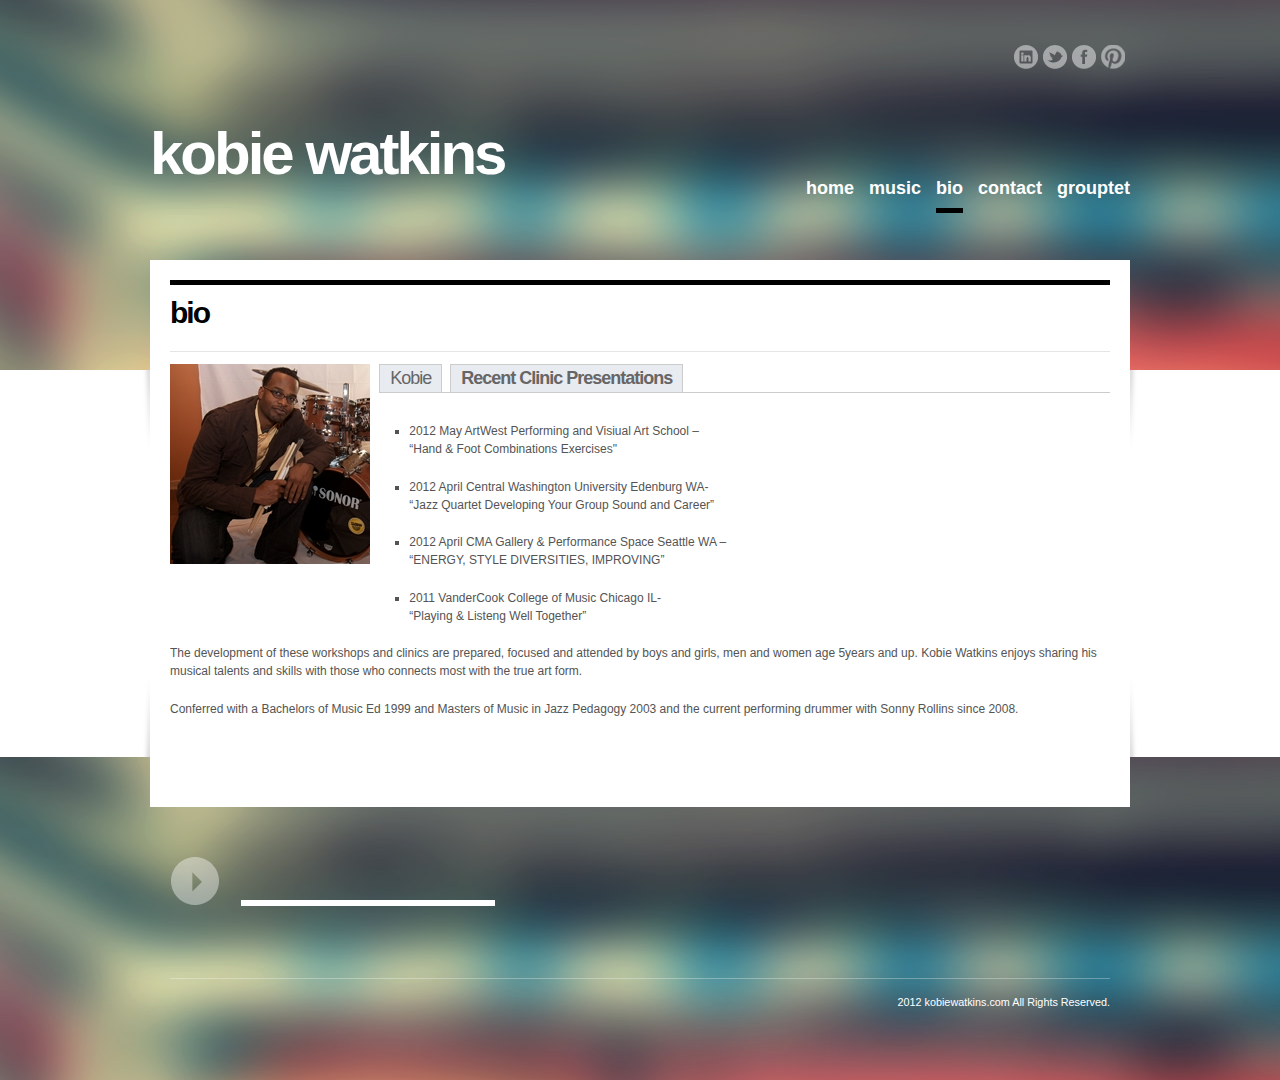
==== commit 6daad3e6: "changes for adding gogle calendar dates" ====
--- a/bio-clinic.html
+++ b/bio-clinic.html
@@ -88,13 +88,13 @@
 
         <div class="head-wrap group">
             <hgroup class="logo imglogo">
-                <h1><a href="index.html">kobie watkins</a></h1>
+                <h1><a href="index.php">kobie watkins</a></h1>
             </hgroup>
            
             <nav>
               
                 <ul id="navigation" >
-                    <li><a href="index.html">home</a></li>
+                    <li><a href="index.php">home</a></li>
                 <!--    <li><a href="#">Templates</a>
                         <ul>
                             <li><a href="blog-alt.html">Listing left sidebar</a></li>
@@ -109,6 +109,7 @@
                     <li><a href="music.html">music</a></li>
                     <li class="current_page_item current-menu-item"><a href="bio.html">bio</a></li>
                     <li><a href="contact.html">contact</a></li>
+                     <li><a href="grouptet.html">grouptet</a></li>
                 </ul>
               
             </nav>
